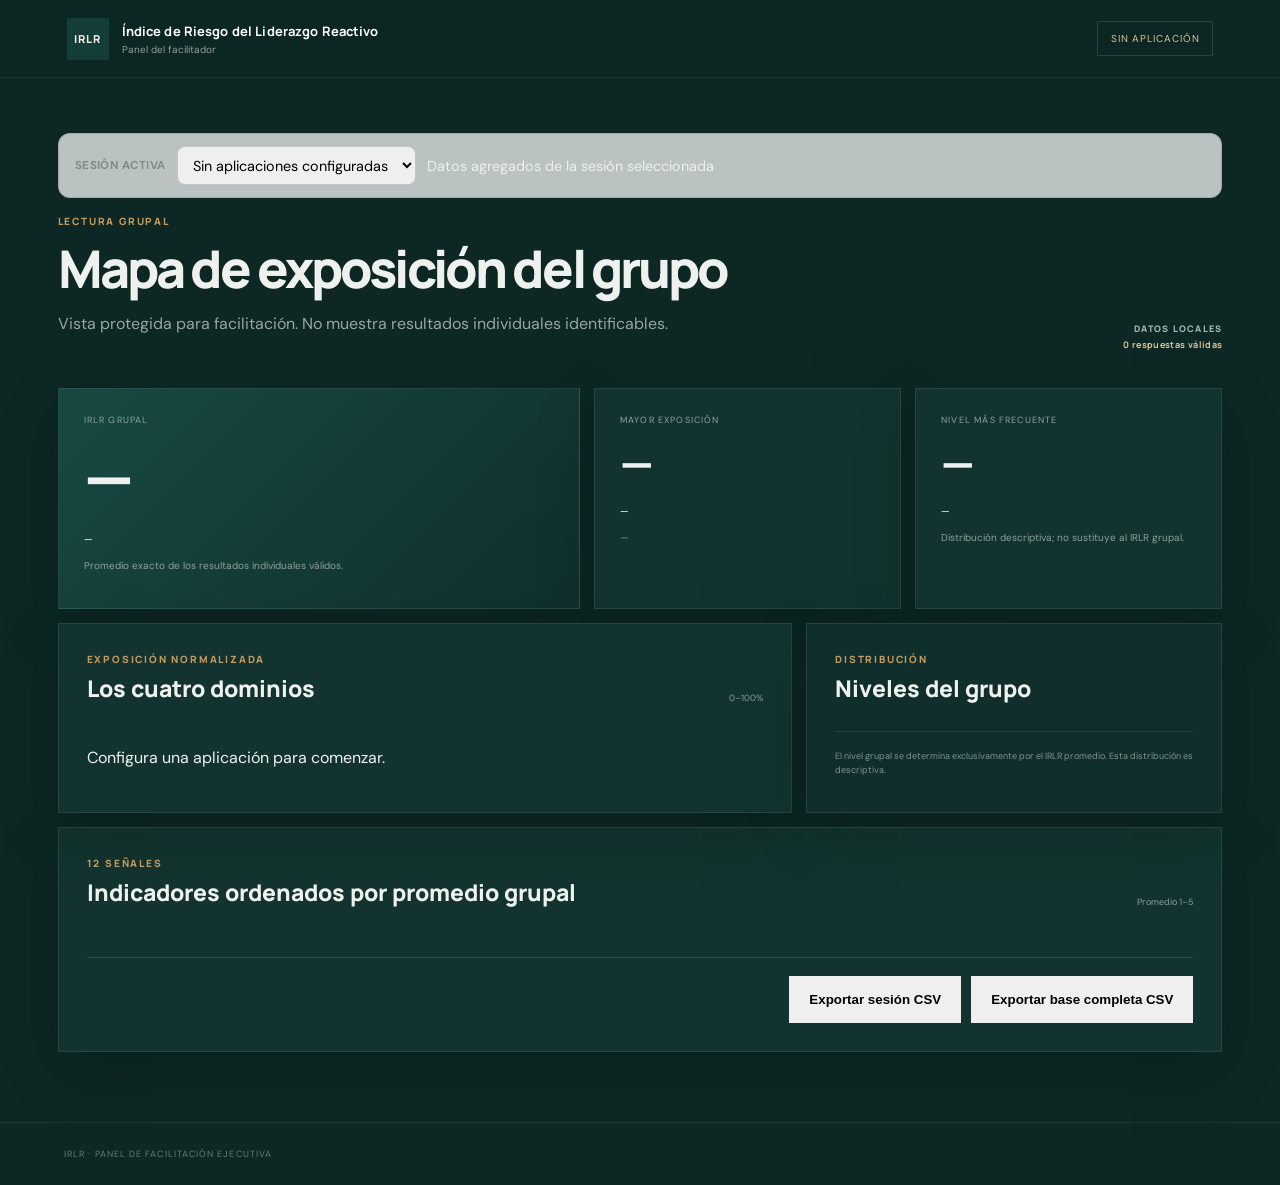
==== facilitador.html @ 947bc3fc "Add files via upload" ====
<!doctype html><html lang="es"><head><meta charset="utf-8"><meta name="viewport" content="width=device-width,initial-scale=1"><title>IRLR · Facilitador</title><link rel="stylesheet" href="styles.css"></head><body class="facilitator-body"><div class="fac-app"><header class="topbar darkbar"><div class="brand"><span class="brand-mark">IRLR</span><div><strong>Índice de Riesgo del Liderazgo Reactivo</strong><small>Panel del facilitador</small></div></div><div class="session-chip dark" id="sessionChip"></div></header><main class="fac-main"><div class="group-selector-v12"><label for="sessionSelector">Sesión activa</label><select id="sessionSelector"><option value="RA-2609-01|SES-2609-01">RA-2609-01 · Sesión 01</option><option value="RA-2609-02|SES-2609-02">RA-2609-02 · Sesión 02</option></select><span id="group-status-v12">Datos agregados de la sesión seleccionada</span></div><div class="fac-title"><div><div class="eyebrow">Lectura grupal</div><h1>Mapa de exposición del grupo</h1><p>Vista protegida para facilitación. No muestra resultados individuales identificables.</p></div><div class="fac-time">DATOS LOCALES<br><b id="validCount">0 respuestas válidas</b></div></div><section class="metric-grid"><div class="metric hero-metric"><small>IRLR grupal</small><strong id="groupScore">—</strong><span id="groupLevel">—</span><p>Promedio exacto de los resultados individuales válidos.</p></div><div class="metric"><small>Mayor exposición</small><strong id="predCount">—</strong><span id="predLabel">—</span><p id="predNames">Frecuencia del dominio de mayor exposición individual.</p></div><div class="metric"><small>Nivel más frecuente</small><strong id="modeCount">—</strong><span id="modeLevel">—</span><p>Distribución descriptiva; no sustituye al IRLR grupal.</p></div></section><section class="fac-grid"><div class="panel dark-panel"><div class="panel-head"><div><div class="eyebrow">Exposición normalizada</div><h2>Los cuatro dominios</h2></div><span>0–100%</span></div><div class="domain-visual" id="domainVisual"></div></div><div class="panel distribution-panel"><div class="panel-head"><div><div class="eyebrow">Distribución</div><h2>Niveles del grupo</h2></div></div><div id="distribution"></div><div class="method-note">El nivel grupal se determina exclusivamente por el IRLR promedio. Esta distribución es descriptiva.</div></div></section><section class="panel indicator-panel"><div class="panel-head"><div><div class="eyebrow">12 señales</div><h2>Indicadores ordenados por promedio grupal</h2></div><span>Promedio 1–5</span></div><div class="indicator-grid one-column-ranked" id="indicators"></div><div class="export-actions"><button class="btn" id="exportCsv" type="button">Exportar sesión CSV</button><button class="btn" id="exportAllCsv" type="button">Exportar base completa CSV</button></div></section></main><footer>IRLR · Panel de facilitación ejecutiva</footer></div><script src="engine.js"></script><script>(function(){const E=window.IRLREngine,$=id=>document.getElementById(id),p=new URLSearchParams(location.search);const org=p.get('org')||'DEMO-ORG';const requestedApp=p.get('app'),apps=JSON.parse(localStorage.getItem('IRLR_APPLICATIONS_V12')||'[]').filter(a=>a.organizationId===org);const selector=$('sessionSelector');const requestedGroup=p.get('group'),requestedSession=p.get('session'),requestedVersion=p.get('version');const options=[...apps.map(a=>({value:a.applicationId,label:a.groupId+' · '+a.sessionId+' · '+a.instrumentVersion,app:a})),...(requestedApp?[{value:requestedApp,label:(requestedGroup||'Grupo')+' · '+(requestedSession||'Sesión')+' · '+(requestedVersion||'IRLR-STD-01')}]:[])];const seen=new Set();selector.innerHTML=options.filter(o=>o.value&&!seen.has(o.value)&&seen.add(o.value)).map(o=>`<option value="${o.value}">${o.label}</option>`).join('');if(requestedApp&&[...selector.options].some(o=>o.value===requestedApp))selector.value=requestedApp;else if(!selector.options.length)selector.innerHTML='<option value="">Sin aplicaciones configuradas</option>';
function getApp(){const id=selector.value;return apps.find(a=>a.applicationId===id)||(id===requestedApp?{applicationId:id,organizationId:org,groupId:requestedGroup||'DEMO-ORG',sessionId:requestedSession||'SES-01',instrumentVersion:requestedVersion||'IRLR-STD-01'}:null)}
function load(){const app=getApp();if(!app){$('sessionChip').textContent='Sin aplicación';$('validCount').textContent='0 respuestas válidas';$('groupScore').textContent='—';$('groupLevel').textContent='—';$('predCount').textContent='—';$('predLabel').textContent='—';$('predNames').textContent='—';$('modeCount').textContent='—';$('modeLevel').textContent='—';$('domainVisual').innerHTML='<p>Configura una aplicación para comenzar.</p>';$('distribution').innerHTML='';$('indicators').innerHTML='';return}$('sessionChip').textContent='Grupo · '+app.groupId+' · '+app.sessionId;const rows=window.IRLRData.get({applicationId:app.applicationId,organizationId:app.organizationId,groupId:app.groupId,sessionId:app.sessionId,instrumentVersion:app.instrumentVersion});const r=E.calculateGroup(rows);if(!r){$('validCount').textContent='0 respuestas válidas';$('groupScore').textContent='—';$('groupLevel').textContent='—';$('predCount').textContent='—';$('predLabel').textContent='—';$('predNames').textContent='—';$('modeCount').textContent='—';$('modeLevel').textContent='—';$('domainVisual').innerHTML='<p>Sin respuestas válidas en esta sesión.</p>';$('distribution').innerHTML='';$('indicators').innerHTML='';$('group-status-v12').textContent=app.groupId+' · '+app.sessionId+' · '+app.instrumentVersion+' · Sin respuestas válidas todavía';return}$('validCount').textContent=r.validCount+' respuestas válidas';$('groupScore').textContent=r.groupScore.toFixed(2);$('groupLevel').textContent=r.groupLevel;$('predCount').textContent=r.predominantDomains.length;$('predLabel').textContent=r.predominantDomains.length===1?'dominio predominante':'dominios empatados';$('predNames').textContent='Dominio(s): '+r.predominantDomains.map(k=>r.domains[k].name).join(' · ');$('modeCount').textContent=Math.max(...Object.values(r.distribution));$('modeLevel').textContent=r.mostFrequentLevels.join(' · ');$('group-status-v12').textContent=app.groupId+' · '+app.sessionId+' · '+app.instrumentVersion+' · '+r.validCount+' participantes válidos';$('domainVisual').innerHTML=Object.values(r.domains).map((d,i)=>'<div class="fac-domain"><div><span>'+d.name+'</span><b>'+d.exposure.toFixed(0)+'%</b></div><div class="fac-meter"><i style="width:'+d.exposure+'%"></i></div><small>'+d.level+'</small></div>').join('');const max=Math.max(...Object.values(r.distribution));$('distribution').innerHTML=Object.entries(r.distribution).map(([k,v])=>'<div class="dist-row"><b>'+v+'</b><span>'+k+'</span><i style="width:'+(max?Math.round(v/max*100):0)+'%"></i></div>').join('');$('indicators').innerHTML=r.indicators.map((d,i)=>'<div class="fac-ind"><span>'+String(i+1).padStart(2,'0')+'</span><div><b>'+d.name+'</b><small>Promedio grupal</small></div><strong>'+d.average.toFixed(2)+'</strong><div class="mini-meter"><i style="width:'+(d.average/5*100)+'%"></i></div></div>').join('')}
function exportRows(rows,filename){const valid=rows.filter(r=>r.valid!==false);if(!valid.length){alert('No hay respuestas válidas para exportar.');return}const cols=['assessmentId','applicationId','participantId','email','organizationId','groupId','sessionId','instrumentVersion','timestamp','IRLR_total','nivel_global','domain_D1_score','domain_D1_level','domain_D1_exposure','domain_D2_score','domain_D2_level','domain_D2_exposure','domain_D3_score','domain_D3_level','domain_D3_exposure','domain_D4_score','domain_D4_level','domain_D4_exposure','highest_exposure_domains','co_predominance','top_3_indicators','valid','I01','I02','I03','I04','I05','I06','I07','I08','I09','I10','I11','I12'];const csv=[cols.join(',')].concat(valid.map(r=>[r.assessmentId,r.applicationId,r.participantId,r.email,r.organizationId,r.groupId,r.sessionId,r.instrumentVersion,r.timestamp,r.IRLR_total,r.nivel_global,r.domain_D1_score,r.domain_D1_level,r.domain_D1_exposure,r.domain_D2_score,r.domain_D2_level,r.domain_D2_exposure,r.domain_D3_score,r.domain_D3_level,r.domain_D3_exposure,r.domain_D4_score,r.domain_D4_level,r.domain_D4_exposure,(r.highest_exposure_domains||[]).join(' | '),r.co_predominance,(r.top_3_indicators||[]).join(' | '),r.valid,...(r.responses||[])].map(v=>'"'+String(v??'').replace(/"/g,'""')+'"').join(','))).join('\n');const a=document.createElement('a');a.href=URL.createObjectURL(new Blob(['\ufeff'+csv],{type:'text/csv;charset=utf-8'}));a.download=filename;a.click();setTimeout(()=>URL.revokeObjectURL(a.href),1000)}
selector.addEventListener('change',load);$('exportCsv').onclick=()=>{const app=getApp();if(app)exportRows(window.IRLRData.get({applicationId:app.applicationId,organizationId:app.organizationId,groupId:app.groupId,sessionId:app.sessionId,instrumentVersion:app.instrumentVersion}),'IRLR_'+app.groupId+'_'+app.sessionId+'.csv')};$('exportAllCsv').onclick=()=>exportRows(window.IRLRData.all().filter(r=>r.valid!==false&&r.organizationId===org),'IRLR_'+org+'_base_completa.csv');load()})();</script></body></html>
---- styles.css ----
@import url('https://fonts.googleapis.com/css2?family=DM+Sans:wght@400;500;600;700&family=Manrope:wght@500;600;700;800&display=swap');
:root{--ink:#142624;--deep:#123d38;--deep2:#0b2b28;--cream:#f4f0e7;--paper:#f8f7f3;--white:#fffdf9;--gold:#c29a5d;--gold2:#e1c58f;--sage:#8ca69d;--muted:#687572;--line:#d9dfdb;--shadow:0 24px 80px rgba(16,45,41,.10)}
*{box-sizing:border-box}html{scroll-behavior:smooth}body{margin:0;background:var(--paper);color:var(--ink);font-family:'DM Sans',sans-serif}.app,.fac-app{min-height:100vh}.topbar{height:78px;padding:0 5.2vw;display:flex;align-items:center;justify-content:space-between;border-bottom:1px solid rgba(18,61,56,.12);background:rgba(248,247,243,.88);backdrop-filter:blur(18px);position:sticky;top:0;z-index:10}.brand{display:flex;gap:13px;align-items:center}.brand-mark{display:grid;place-items:center;width:42px;height:42px;background:var(--deep);color:#f7ecd7;font:800 11px Manrope;letter-spacing:.08em}.brand strong{display:block;font:700 13px Manrope;letter-spacing:.01em}.brand small{display:block;color:var(--muted);font-size:10px;margin-top:3px}.session-chip{font-size:10px;letter-spacing:.09em;text-transform:uppercase;color:var(--deep);border:1px solid var(--line);padding:10px 13px}.session-chip span{display:inline-block;width:6px;height:6px;border-radius:50%;background:#6d927d;margin-right:7px}.stage{max-width:1380px;margin:auto;padding:0 5.2vw 80px}.screen{display:none}.screen.active{display:block;animation:enter .5s ease}.hero{min-height:calc(100vh - 78px);display:grid;grid-template-columns:48% 52%;align-items:center;gap:5vw}.hero-visual{position:relative;min-height:720px;overflow:hidden;background:linear-gradient(145deg,#0c302c,#173f3a 48%,#284f49);box-shadow:var(--shadow)}.hero-visual svg{position:absolute;width:78%;height:92%;right:2%;top:5%}.visual-glow{position:absolute;width:380px;height:380px;border-radius:50%;background:radial-gradient(circle,rgba(226,199,145,.22),transparent 68%);right:8%;top:9%}.visual-label{position:absolute;left:32px;top:30px;color:rgba(255,255,255,.52);font-size:10px;letter-spacing:.2em}.visual-caption{position:absolute;left:32px;bottom:32px;color:#fff;font:500 16px/1.5 Manrope;letter-spacing:-.02em}.visual-caption b{color:#e5ca98}.hero-copy{padding:30px 3vw 30px 1vw}.eyebrow{color:var(--gold);font:800 10px Manrope;text-transform:uppercase;letter-spacing:.18em}.hero-copy h1{font:800 clamp(48px,5.2vw,76px)/.99 Manrope;letter-spacing:-.065em;margin:18px 0 25px;max-width:760px}.hero-copy>p,.sublead{color:#5f6c68;font-size:17px;line-height:1.7;max-width:650px}.hero-stats{display:flex;gap:34px;margin:35px 0 28px}.hero-stats div{border-left:1px solid var(--gold);padding-left:14px}.hero-stats b{display:block;font:800 23px Manrope}.hero-stats span{display:block;color:var(--muted);font-size:10px;text-transform:uppercase;letter-spacing:.08em;margin-top:4px}.start-panel{background:rgba(255,253,249,.9);border:1px solid var(--line);padding:25px;box-shadow:0 15px 45px rgba(20,45,41,.07);max-width:480px}.panel-title{font:800 16px Manrope;margin-bottom:19px}label{display:block;color:var(--muted);font-size:11px;margin:13px 0}input{display:block;width:100%;border:0;border-bottom:1px solid #bcc8c3;background:transparent;padding:10px 0;outline:none;color:var(--ink)}input:focus{border-color:var(--deep)}.btn{border:0;padding:16px 20px;cursor:pointer;font-weight:700;display:inline-flex;align-items:center;justify-content:center;gap:20px;transition:.2s}.btn:hover{transform:translateY(-2px)}.primary{background:var(--deep);color:#fff}.start-panel .btn{width:100%;margin-top:9px}.start-panel>small{display:block;color:#87918e;font-size:9px;line-height:1.5;margin-top:13px}.narrow{max-width:1060px;margin:0 auto;padding-top:90px}.narrow h2,.question-shell h2,.result-wrap h2{font:800 51px/1.03 Manrope;letter-spacing:-.055em;margin:17px 0}.instruction-grid{display:grid;grid-template-columns:1fr 1fr;gap:20px;margin:45px 0}.glass-panel{background:rgba(255,253,249,.88);border:1px solid var(--line);box-shadow:var(--shadow);padding:30px}.rule{display:grid;grid-template-columns:42px 1fr;gap:16px;padding:18px 0;border-top:1px solid var(--line);font-size:13px;line-height:1.5}.rule b{color:var(--gold);font:800 12px Manrope}.scale-item{display:flex;gap:14px;align-items:center;padding:15px 0;border-top:1px solid var(--line);font-size:12px}.scale-item b{width:30px;height:30px;border:1px solid var(--deep);display:grid;place-items:center;color:var(--deep);font:800 12px Manrope}.question-shell{max-width:1050px;margin:auto;padding-top:80px}.question-top{display:flex;justify-content:space-between;align-items:end;margin-bottom:28px}.progress-wrap{width:230px;color:var(--muted);font-size:10px;text-align:right}.progress{height:4px;background:#dde4e0;margin-top:9px}.progress i{display:block;height:100%;width:0;background:var(--gold);transition:.3s}.qcard{display:grid;grid-template-columns:65px 1fr;gap:10px;background:var(--white);border:1px solid var(--line);padding:25px 28px;margin-bottom:13px;box-shadow:0 10px 35px rgba(20,45,41,.045)}.qindex{font:800 12px Manrope;color:var(--gold)}.qcard h3{font:800 16px Manrope;margin:0}.qcard p{color:var(--muted);font-size:13px;line-height:1.55;margin:8px 0 20px}.answers{display:grid;grid-template-columns:repeat(5,1fr);gap:7px}.answer{margin:0;cursor:pointer}.answer input{position:absolute;opacity:0}.anum{display:block;text-align:center;border:1px solid var(--line);padding:11px;color:var(--deep);font:800 13px Manrope;transition:.15s}.answer small{display:block;text-align:center;color:#7b8582;font-size:8px;line-height:1.2;margin-top:6px}.answer input:checked~.anum{background:var(--deep);border-color:var(--deep);color:white}.full{width:100%;margin-top:12px}.error{color:#9a4f43;font-size:12px;padding:10px 0}.confirm-card{max-width:780px;margin:14vh auto;padding:75px 60px;text-align:center;background:var(--deep);color:#fff;box-shadow:var(--shadow);position:relative;overflow:hidden}.confirm-card:before{content:'';position:absolute;width:500px;height:500px;border:1px solid rgba(225,197,143,.25);border-radius:50%;left:-210px;top:-220px}.confirm-orbit{width:78px;height:78px;border:1px solid rgba(225,197,143,.55);border-radius:50%;display:grid;place-items:center;margin:0 auto 28px;position:relative}.confirm-orbit span{width:48px;height:48px;background:#e3c58e;color:var(--deep);border-radius:50%;display:grid;place-items:center;font-weight:800}.confirm-card h2{font:800 48px/1.05 Manrope;letter-spacing:-.055em;margin:18px 0}.confirm-card p{max-width:570px;margin:0 auto 30px;color:rgba(255,255,255,.68);line-height:1.7;font-size:14px}.confirm-card .primary{background:#f2e6d0;color:var(--deep)}.result-wrap{padding-top:75px}.result-header{display:grid;grid-template-columns:1fr 300px;gap:35px;align-items:stretch}.participant-result-name{font:800 24px/1.15 Manrope;color:var(--deep);letter-spacing:-.025em;margin-top:15px}.result-header p{max-width:650px;color:var(--muted);line-height:1.7}.score-card{background:var(--deep);color:white;padding:30px;display:flex;flex-direction:column;justify-content:center;position:relative;overflow:hidden}.score-card:after{content:'';position:absolute;width:180px;height:180px;border:1px solid rgba(225,197,143,.25);border-radius:50%;right:-75px;top:-75px}.score-card small{font-size:9px;letter-spacing:.18em;color:rgba(255,255,255,.55)}.score-card strong{font:800 70px/1 Manrope;letter-spacing:-.07em;margin:8px 0 13px}.risk-pill{font-size:10px;padding:8px 10px;background:rgba(225,197,143,.16);width:max-content;color:#ead7b5}.focus-card{margin:20px 0 35px;border:1px solid var(--line);border-left:4px solid var(--gold);padding:23px 27px;background:var(--white)}.focus-card>span{font:800 9px Manrope;text-transform:uppercase;letter-spacing:.15em;color:var(--gold)}.focus-card h3{font:800 22px Manrope;margin:7px 0}.focus-card p{margin:0;color:var(--muted);font-size:11px}.result-columns{display:grid;grid-template-columns:1.15fr .85fr;gap:28px}.section-head h3{font:800 25px Manrope;letter-spacing:-.035em;margin:6px 0 15px}.domains{display:grid;gap:12px}.domain-card{padding:20px;background:var(--white);border:1px solid var(--line)}.domain-top{display:flex;justify-content:space-between;align-items:center;color:var(--gold);font:800 10px Manrope}.domain-top b{font-size:22px;color:var(--deep)}.domain-card h4{font:800 15px Manrope;margin:5px 0}.meter,.fac-meter{height:7px;background:#e3e9e5;margin:14px 0 9px}.meter i,.fac-meter i{display:block;height:100%;background:linear-gradient(90deg,var(--deep),#63867e)}.domain-card small{color:var(--muted);font-size:10px}.indicator-list{background:var(--white);border:1px solid var(--line)}.indicator{display:grid;grid-template-columns:34px 1fr;padding:17px;border-bottom:1px solid var(--line);gap:10px}.indicator:last-child{border:0}.indicator>span{color:var(--gold);font:800 10px Manrope}.indicator b{font:700 11px Manrope}.indicator small{display:block;color:var(--muted);font-size:9px;margin-top:3px}.strategy-card{margin-top:28px;padding:28px;background:#ebe9df;border:1px solid #ddd9cb}.strategy-card h3{font:800 22px Manrope;margin:7px 0}.strategy-card p{color:#64706c;font-size:13px;line-height:1.6}footer{padding:25px 5vw;color:#89928f;font-size:9px;text-transform:uppercase;letter-spacing:.12em;border-top:1px solid var(--line)}

.facilitator-body{background:#0c2724;color:#eef1ed}.darkbar{background:rgba(12,39,36,.96);border-color:rgba(255,255,255,.08)}.darkbar .brand strong{color:#fff}.darkbar .brand small{color:rgba(255,255,255,.55)}.session-chip.dark{color:#dfc48f;border-color:rgba(255,255,255,.12)}.fac-main{max-width:1500px;margin:auto;padding:55px 4.5vw 70px}.fac-title{display:flex;justify-content:space-between;align-items:end;gap:30px}.fac-title h1{font:800 52px/1.02 Manrope;letter-spacing:-.055em;margin:14px 0}.fac-title p{color:rgba(255,255,255,.58);max-width:760px;line-height:1.6}.fac-time{text-align:right;color:#aab7b3;font:800 9px/1.8 Manrope;letter-spacing:.14em}.fac-time b{color:#e2c993;letter-spacing:.04em}.metric-grid{display:grid;grid-template-columns:1.7fr 1fr 1fr;gap:14px;margin:35px 0 14px}.metric,.panel{border:1px solid rgba(255,255,255,.09);background:#12332f;box-shadow:0 20px 60px rgba(0,0,0,.15)}.metric{padding:25px}.metric small{display:block;color:#91a39e;font-size:9px;text-transform:uppercase;letter-spacing:.13em}.metric strong{display:block;font:800 43px Manrope;letter-spacing:-.06em;margin:7px 0}.metric span{font:700 11px Manrope;color:#e3ca97}.metric p{font-size:10px;color:#8fa09b;line-height:1.5}.hero-metric{background:linear-gradient(135deg,#174943,#102f2c)}.hero-metric strong{font-size:64px}.fac-grid{display:grid;grid-template-columns:1.5fr .85fr;gap:14px}.panel{padding:28px}.panel-head{display:flex;justify-content:space-between;align-items:end;margin-bottom:27px}.panel-head h2{font:800 23px Manrope;margin:6px 0 0}.panel-head>span{font-size:9px;color:#8ea09b}.domain-visual{display:grid;grid-template-columns:1fr 1fr;gap:26px 35px}.fac-domain>div{display:flex;justify-content:space-between;font-size:11px}.fac-domain b{font:800 17px Manrope;color:#e1c28a}.fac-meter{background:#294a46;margin:10px 0 7px}.fac-meter i{background:linear-gradient(90deg,#d5b47a,#7d9b92)}.fac-domain small{font-size:9px;color:#839690}.distribution-panel{background:#102f2c}.dist-row{display:grid;grid-template-columns:28px 1fr;gap:4px;margin:0 0 20px}.dist-row b{font:800 20px Manrope;color:#e2c993}.dist-row span{font-size:10px;color:#d7dfdc}.dist-row i{grid-column:2;height:5px;background:#294a46;position:relative}.dist-row i:after{content:'';position:absolute;inset:0;background:#c8a56c}.method-note{border-top:1px solid rgba(255,255,255,.09);padding-top:18px;color:#81918d;font-size:9px;line-height:1.5}.indicator-panel{margin-top:14px}.indicator-grid{display:grid;grid-template-columns:1fr;column-gap:0;align-items:start}.one-column-ranked{grid-auto-flow:row;grid-template-rows:none}.fac-ind{display:grid;grid-template-columns:46px 1fr 70px;gap:10px;align-items:center;padding:12px 0;border-top:1px solid rgba(255,255,255,.08)}.fac-ind>span{color:#c6a66f;font:800 9px Manrope}.fac-ind b{font:600 13px Manrope}.fac-ind small{display:block;color:#738783;font-size:9px;margin-top:2px}.fac-ind>strong{text-align:right;color:#dfc28d;font:800 17px Manrope}.mini-meter{grid-column:2/4;height:3px;background:#294a46}.mini-meter i{display:block;height:100%;background:#718f88} .fac-app footer{color:#667d77;border-color:rgba(255,255,255,.07)}

@keyframes enter{from{opacity:0;transform:translateY(12px)}to{opacity:1;transform:none}}
@media(max-width:1000px){.hero{grid-template-columns:1fr;gap:30px}.hero-visual{min-height:560px}.hero-copy{padding:0 0 50px}.result-header,.result-columns,.fac-grid,.metric-grid{grid-template-columns:1fr}.fac-title{align-items:start;flex-direction:column}.fac-time{text-align:left}.domain-visual,.indicator-grid{grid-template-columns:1fr}.two-columns-ranked{grid-auto-flow:row;grid-template-rows:none}}
@media(max-width:620px){.topbar{padding:0 20px}.brand strong{font-size:11px}.session-chip{display:none}.stage{padding:0 20px 50px}.hero-visual{min-height:480px}.hero-copy h1{font-size:43px}.hero-stats{gap:20px}.instruction-grid{grid-template-columns:1fr}.answers{grid-template-columns:repeat(5,1fr)}.answer small{font-size:7px}.qcard{grid-template-columns:34px 1fr;padding:19px}.question-top{align-items:start;flex-direction:column}.progress-wrap{width:100%;text-align:left}.result-header{gap:15px}.score-card strong{font-size:60px}.fac-main{padding:35px 20px}.fac-title h1{font-size:39px}.metric-grid{gap:10px}.panel{padding:20px}}

/* v1.2 multigrupo/versiones */
.session-context,.group-selector-v12{
  display:flex;align-items:center;gap:.7rem;flex-wrap:wrap;
  margin:0 0 1rem;padding:.7rem 1rem;border:1px solid rgba(0,0,0,.12);
  border-radius:12px;background:rgba(255,255,255,.72);font-size:.9rem;
}
.session-context .context-label,.group-selector-v12 label{font-weight:700;letter-spacing:.04em;text-transform:uppercase;font-size:.72rem;opacity:.7}
.group-selector-v12 select{padding:.55rem .7rem;border-radius:8px;border:1px solid rgba(0,0,0,.18);font:inherit}
.config-grid{display:grid;grid-template-columns:repeat(2,minmax(0,1fr));gap:20px;margin-bottom:24px}.config-grid label,.generated-url label{display:flex;flex-direction:column;gap:8px;font-weight:700}.config-grid input,.config-grid select,.generated-url input{padding:12px;border:1px solid rgba(255,255,255,.18);border-radius:8px;background:rgba(255,255,255,.04);color:inherit}.generated-url{display:flex;gap:12px;align-items:end;flex-wrap:wrap;margin-top:18px}.generated-url input{flex:1;min-width:300px}.error{color:#b33;margin-top:12px}.form-panel{max-width:900px}@media(max-width:700px){.config-grid{grid-template-columns:1fr}}

.export-actions{display:flex;justify-content:flex-end;gap:10px;margin-top:22px;padding-top:18px;border-top:1px solid rgba(255,255,255,.12)}
@media(max-width:700px){.export-actions{justify-content:stretch;flex-direction:column}.export-actions .btn{width:100%}}
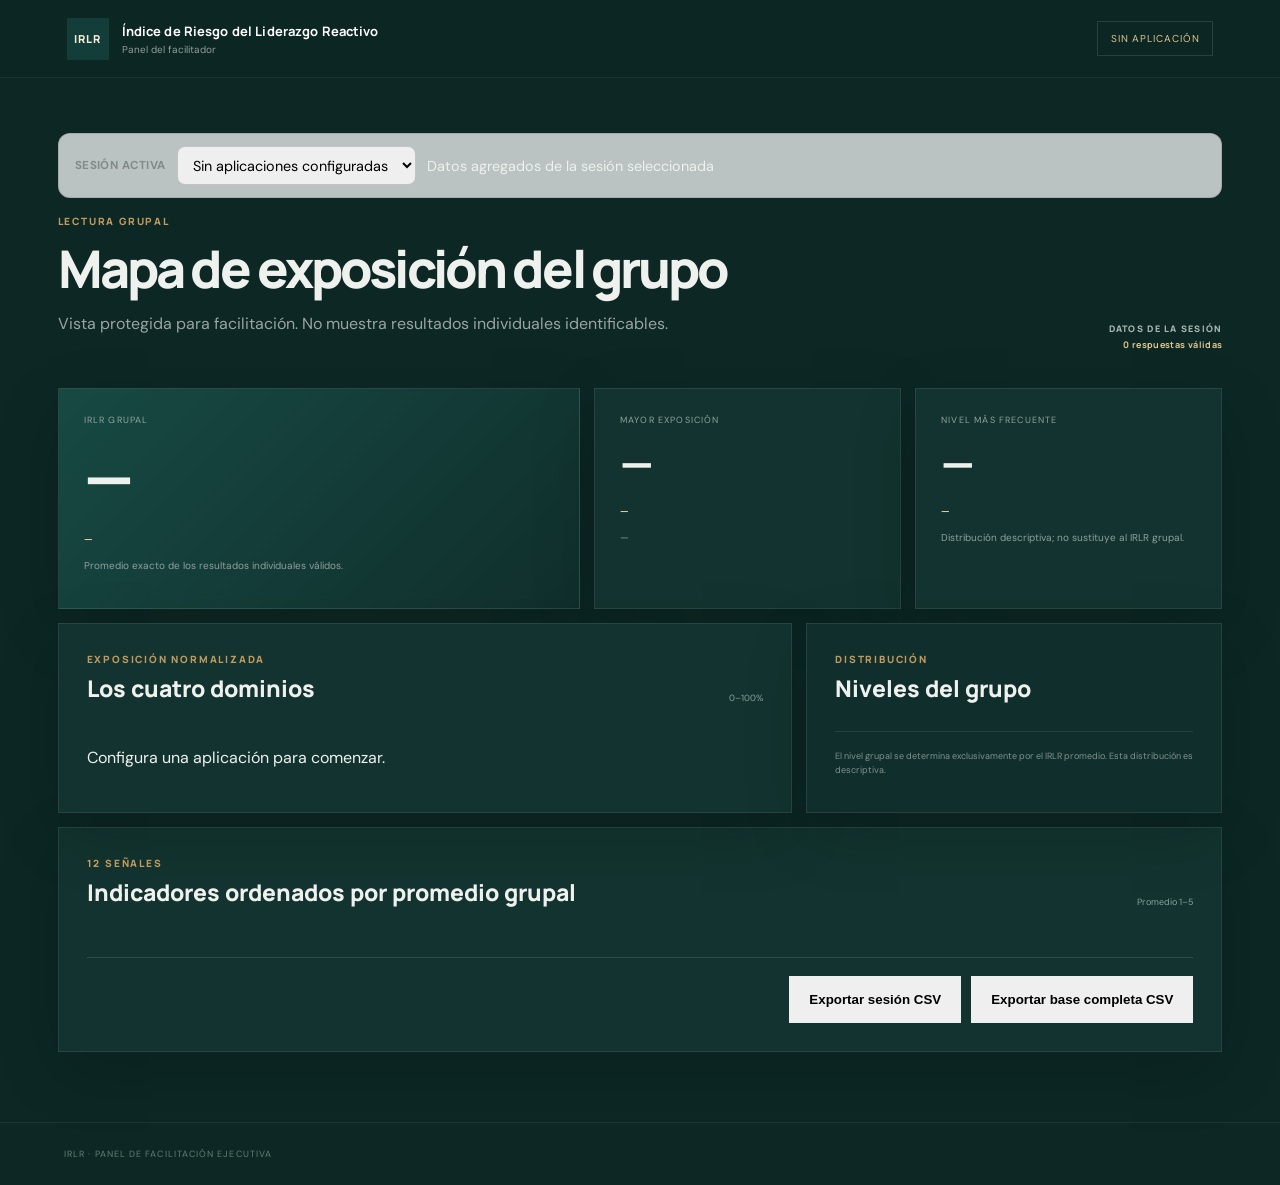
==== commit 7cc08229: "Update facilitador.html IRLR - Cambiar etiqueta de datos de sesión" ====
--- a/facilitador.html
+++ b/facilitador.html
@@ -1,5 +1,5 @@
-<!doctype html><html lang="es"><head><meta charset="utf-8"><meta name="viewport" content="width=device-width,initial-scale=1"><title>IRLR · Facilitador</title><link rel="stylesheet" href="styles.css"></head><body class="facilitator-body"><div class="fac-app"><header class="topbar darkbar"><div class="brand"><span class="brand-mark">IRLR</span><div><strong>Índice de Riesgo del Liderazgo Reactivo</strong><small>Panel del facilitador</small></div></div><div class="session-chip dark" id="sessionChip"></div></header><main class="fac-main"><div class="group-selector-v12"><label for="sessionSelector">Sesión activa</label><select id="sessionSelector"><option value="RA-2609-01|SES-2609-01">RA-2609-01 · Sesión 01</option><option value="RA-2609-02|SES-2609-02">RA-2609-02 · Sesión 02</option></select><span id="group-status-v12">Datos agregados de la sesión seleccionada</span></div><div class="fac-title"><div><div class="eyebrow">Lectura grupal</div><h1>Mapa de exposición del grupo</h1><p>Vista protegida para facilitación. No muestra resultados individuales identificables.</p></div><div class="fac-time">DATOS LOCALES<br><b id="validCount">0 respuestas válidas</b></div></div><section class="metric-grid"><div class="metric hero-metric"><small>IRLR grupal</small><strong id="groupScore">—</strong><span id="groupLevel">—</span><p>Promedio exacto de los resultados individuales válidos.</p></div><div class="metric"><small>Mayor exposición</small><strong id="predCount">—</strong><span id="predLabel">—</span><p id="predNames">Frecuencia del dominio de mayor exposición individual.</p></div><div class="metric"><small>Nivel más frecuente</small><strong id="modeCount">—</strong><span id="modeLevel">—</span><p>Distribución descriptiva; no sustituye al IRLR grupal.</p></div></section><section class="fac-grid"><div class="panel dark-panel"><div class="panel-head"><div><div class="eyebrow">Exposición normalizada</div><h2>Los cuatro dominios</h2></div><span>0–100%</span></div><div class="domain-visual" id="domainVisual"></div></div><div class="panel distribution-panel"><div class="panel-head"><div><div class="eyebrow">Distribución</div><h2>Niveles del grupo</h2></div></div><div id="distribution"></div><div class="method-note">El nivel grupal se determina exclusivamente por el IRLR promedio. Esta distribución es descriptiva.</div></div></section><section class="panel indicator-panel"><div class="panel-head"><div><div class="eyebrow">12 señales</div><h2>Indicadores ordenados por promedio grupal</h2></div><span>Promedio 1–5</span></div><div class="indicator-grid one-column-ranked" id="indicators"></div><div class="export-actions"><button class="btn" id="exportCsv" type="button">Exportar sesión CSV</button><button class="btn" id="exportAllCsv" type="button">Exportar base completa CSV</button></div></section></main><footer>IRLR · Panel de facilitación ejecutiva</footer></div><script src="engine.js"></script><script>(function(){const E=window.IRLREngine,$=id=>document.getElementById(id),p=new URLSearchParams(location.search);const org=p.get('org')||'DEMO-ORG';const requestedApp=p.get('app'),apps=JSON.parse(localStorage.getItem('IRLR_APPLICATIONS_V12')||'[]').filter(a=>a.organizationId===org);const selector=$('sessionSelector');const requestedGroup=p.get('group'),requestedSession=p.get('session'),requestedVersion=p.get('version');const options=[...apps.map(a=>({value:a.applicationId,label:a.groupId+' · '+a.sessionId+' · '+a.instrumentVersion,app:a})),...(requestedApp?[{value:requestedApp,label:(requestedGroup||'Grupo')+' · '+(requestedSession||'Sesión')+' · '+(requestedVersion||'IRLR-STD-01')}]:[])];const seen=new Set();selector.innerHTML=options.filter(o=>o.value&&!seen.has(o.value)&&seen.add(o.value)).map(o=>`<option value="${o.value}">${o.label}</option>`).join('');if(requestedApp&&[...selector.options].some(o=>o.value===requestedApp))selector.value=requestedApp;else if(!selector.options.length)selector.innerHTML='<option value="">Sin aplicaciones configuradas</option>';
+<!doctype html><html lang="es"><head><meta charset="utf-8"><meta name="viewport" content="width=device-width,initial-scale=1"><title>IRLR · Facilitador</title><link rel="stylesheet" href="styles.css"></head><body class="facilitator-body"><div class="fac-app"><header class="topbar darkbar"><div class="brand"><span class="brand-mark">IRLR</span><div><strong>Índice de Riesgo del Liderazgo Reactivo</strong><small>Panel del facilitador</small></div></div><div class="session-chip dark" id="sessionChip"></div></header><main class="fac-main"><div class="group-selector-v12"><label for="sessionSelector">Sesión activa</label><select id="sessionSelector"><option value="RA-2609-01|SES-2609-01">RA-2609-01 · Sesión 01</option><option value="RA-2609-02|SES-2609-02">RA-2609-02 · Sesión 02</option></select><span id="group-status-v12">Datos agregados de la sesión seleccionada</span></div><div class="fac-title"><div><div class="eyebrow">Lectura grupal</div><h1>Mapa de exposición del grupo</h1><p>Vista protegida para facilitación. No muestra resultados individuales identificables.</p></div><div class="fac-time">DATOS DE LA SESIÓN<br><b id="validCount">0 respuestas válidas</b></div></div><section class="metric-grid"><div class="metric hero-metric"><small>IRLR grupal</small><strong id="groupScore">—</strong><span id="groupLevel">—</span><p>Promedio exacto de los resultados individuales válidos.</p></div><div class="metric"><small>Mayor exposición</small><strong id="predCount">—</strong><span id="predLabel">—</span><p id="predNames">Frecuencia del dominio de mayor exposición individual.</p></div><div class="metric"><small>Nivel más frecuente</small><strong id="modeCount">—</strong><span id="modeLevel">—</span><p>Distribución descriptiva; no sustituye al IRLR grupal.</p></div></section><section class="fac-grid"><div class="panel dark-panel"><div class="panel-head"><div><div class="eyebrow">Exposición normalizada</div><h2>Los cuatro dominios</h2></div><span>0–100%</span></div><div class="domain-visual" id="domainVisual"></div></div><div class="panel distribution-panel"><div class="panel-head"><div><div class="eyebrow">Distribución</div><h2>Niveles del grupo</h2></div></div><div id="distribution"></div><div class="method-note">El nivel grupal se determina exclusivamente por el IRLR promedio. Esta distribución es descriptiva.</div></div></section><section class="panel indicator-panel"><div class="panel-head"><div><div class="eyebrow">12 señales</div><h2>Indicadores ordenados por promedio grupal</h2></div><span>Promedio 1–5</span></div><div class="indicator-grid one-column-ranked" id="indicators"></div><div class="export-actions"><button class="btn" id="exportCsv" type="button">Exportar sesión CSV</button><button class="btn" id="exportAllCsv" type="button">Exportar base completa CSV</button></div></section></main><footer>IRLR · Panel de facilitación ejecutiva</footer></div><script src="engine.js"></script><script>(function(){const E=window.IRLREngine,$=id=>document.getElementById(id),p=new URLSearchParams(location.search);const org=p.get('org')||'DEMO-ORG';const requestedApp=p.get('app'),apps=JSON.parse(localStorage.getItem('IRLR_APPLICATIONS_V12')||'[]').filter(a=>a.organizationId===org);const selector=$('sessionSelector');const requestedGroup=p.get('group'),requestedSession=p.get('session'),requestedVersion=p.get('version');const options=[...apps.map(a=>({value:a.applicationId,label:a.groupId+' · '+a.sessionId+' · '+a.instrumentVersion,app:a})),...(requestedApp?[{value:requestedApp,label:(requestedGroup||'Grupo')+' · '+(requestedSession||'Sesión')+' · '+(requestedVersion||'IRLR-STD-01')}]:[])];const seen=new Set();selector.innerHTML=options.filter(o=>o.value&&!seen.has(o.value)&&seen.add(o.value)).map(o=>`<option value="${o.value}">${o.label}</option>`).join('');if(requestedApp&&[...selector.options].some(o=>o.value===requestedApp))selector.value=requestedApp;else if(!selector.options.length)selector.innerHTML='<option value="">Sin aplicaciones configuradas</option>';
 function getApp(){const id=selector.value;return apps.find(a=>a.applicationId===id)||(id===requestedApp?{applicationId:id,organizationId:org,groupId:requestedGroup||'DEMO-ORG',sessionId:requestedSession||'SES-01',instrumentVersion:requestedVersion||'IRLR-STD-01'}:null)}
-function load(){const app=getApp();if(!app){$('sessionChip').textContent='Sin aplicación';$('validCount').textContent='0 respuestas válidas';$('groupScore').textContent='—';$('groupLevel').textContent='—';$('predCount').textContent='—';$('predLabel').textContent='—';$('predNames').textContent='—';$('modeCount').textContent='—';$('modeLevel').textContent='—';$('domainVisual').innerHTML='<p>Configura una aplicación para comenzar.</p>';$('distribution').innerHTML='';$('indicators').innerHTML='';return}$('sessionChip').textContent='Grupo · '+app.groupId+' · '+app.sessionId;const rows=window.IRLRData.get({applicationId:app.applicationId,organizationId:app.organizationId,groupId:app.groupId,sessionId:app.sessionId,instrumentVersion:app.instrumentVersion});const r=E.calculateGroup(rows);if(!r){$('validCount').textContent='0 respuestas válidas';$('groupScore').textContent='—';$('groupLevel').textContent='—';$('predCount').textContent='—';$('predLabel').textContent='—';$('predNames').textContent='—';$('modeCount').textContent='—';$('modeLevel').textContent='—';$('domainVisual').innerHTML='<p>Sin respuestas válidas en esta sesión.</p>';$('distribution').innerHTML='';$('indicators').innerHTML='';$('group-status-v12').textContent=app.groupId+' · '+app.sessionId+' · '+app.instrumentVersion+' · Sin respuestas válidas todavía';return}$('validCount').textContent=r.validCount+' respuestas válidas';$('groupScore').textContent=r.groupScore.toFixed(2);$('groupLevel').textContent=r.groupLevel;$('predCount').textContent=r.predominantDomains.length;$('predLabel').textContent=r.predominantDomains.length===1?'dominio predominante':'dominios empatados';$('predNames').textContent='Dominio(s): '+r.predominantDomains.map(k=>r.domains[k].name).join(' · ');$('modeCount').textContent=Math.max(...Object.values(r.distribution));$('modeLevel').textContent=r.mostFrequentLevels.join(' · ');$('group-status-v12').textContent=app.groupId+' · '+app.sessionId+' · '+app.instrumentVersion+' · '+r.validCount+' participantes válidos';$('domainVisual').innerHTML=Object.values(r.domains).map((d,i)=>'<div class="fac-domain"><div><span>'+d.name+'</span><b>'+d.exposure.toFixed(0)+'%</b></div><div class="fac-meter"><i style="width:'+d.exposure+'%"></i></div><small>'+d.level+'</small></div>').join('');const max=Math.max(...Object.values(r.distribution));$('distribution').innerHTML=Object.entries(r.distribution).map(([k,v])=>'<div class="dist-row"><b>'+v+'</b><span>'+k+'</span><i style="width:'+(max?Math.round(v/max*100):0)+'%"></i></div>').join('');$('indicators').innerHTML=r.indicators.map((d,i)=>'<div class="fac-ind"><span>'+String(i+1).padStart(2,'0')+'</span><div><b>'+d.name+'</b><small>Promedio grupal</small></div><strong>'+d.average.toFixed(2)+'</strong><div class="mini-meter"><i style="width:'+(d.average/5*100)+'%"></i></div></div>').join('')}
+async function load(){const app=getApp();if(!app){$('sessionChip').textContent='Sin aplicación';$('validCount').textContent='0 respuestas válidas';$('groupScore').textContent='—';$('groupLevel').textContent='—';$('predCount').textContent='—';$('predLabel').textContent='—';$('predNames').textContent='—';$('modeCount').textContent='—';$('modeLevel').textContent='—';$('domainVisual').innerHTML='<p>Configura una aplicación para comenzar.</p>';$('distribution').innerHTML='';$('indicators').innerHTML='';return}$('sessionChip').textContent='Grupo · '+app.groupId+' · '+app.sessionId;let rows;try{rows=await window.IRLRData.get({applicationId:app.applicationId,organizationId:app.organizationId,groupId:app.groupId,sessionId:app.sessionId,instrumentVersion:app.instrumentVersion})}catch(err){$('validCount').textContent='Error de conexión';$('groupScore').textContent='—';$('groupLevel').textContent='—';$('domainVisual').innerHTML='<p>No fue posible consultar la base central.</p>';$('distribution').innerHTML='';$('indicators').innerHTML='<p>'+err.message+'</p>';return}const r=E.calculateGroup(rows);if(!r){$('validCount').textContent='0 respuestas válidas';$('groupScore').textContent='—';$('groupLevel').textContent='—';$('predCount').textContent='—';$('predLabel').textContent='—';$('predNames').textContent='—';$('modeCount').textContent='—';$('modeLevel').textContent='—';$('domainVisual').innerHTML='<p>Sin respuestas válidas en esta sesión.</p>';$('distribution').innerHTML='';$('indicators').innerHTML='';$('group-status-v12').textContent=app.groupId+' · '+app.sessionId+' · '+app.instrumentVersion+' · Sin respuestas válidas todavía';return}$('validCount').textContent=r.validCount+' respuestas válidas';$('groupScore').textContent=r.groupScore.toFixed(2);$('groupLevel').textContent=r.groupLevel;$('predCount').textContent=r.predominantDomains.length;$('predLabel').textContent=r.predominantDomains.length===1?'dominio predominante':'dominios empatados';$('predNames').textContent='Dominio(s): '+r.predominantDomains.map(k=>r.domains[k].name).join(' · ');$('modeCount').textContent=Math.max(...Object.values(r.distribution));$('modeLevel').textContent=r.mostFrequentLevels.join(' · ');$('group-status-v12').textContent=app.groupId+' · '+app.sessionId+' · '+app.instrumentVersion+' · '+r.validCount+' participantes válidos';$('domainVisual').innerHTML=Object.values(r.domains).map((d,i)=>'<div class="fac-domain"><div><span>'+d.name+'</span><b>'+d.exposure.toFixed(0)+'%</b></div><div class="fac-meter"><i style="width:'+d.exposure+'%"></i></div><small>'+d.level+'</small></div>').join('');const max=Math.max(...Object.values(r.distribution));$('distribution').innerHTML=Object.entries(r.distribution).map(([k,v])=>'<div class="dist-row"><b>'+v+'</b><span>'+k+'</span><i style="width:'+(max?Math.round(v/max*100):0)+'%"></i></div>').join('');$('indicators').innerHTML=r.indicators.map((d,i)=>'<div class="fac-ind"><span>'+String(i+1).padStart(2,'0')+'</span><div><b>'+d.name+'</b><small>Promedio grupal</small></div><strong>'+d.average.toFixed(2)+'</strong><div class="mini-meter"><i style="width:'+(d.average/5*100)+'%"></i></div></div>').join('')}
 function exportRows(rows,filename){const valid=rows.filter(r=>r.valid!==false);if(!valid.length){alert('No hay respuestas válidas para exportar.');return}const cols=['assessmentId','applicationId','participantId','email','organizationId','groupId','sessionId','instrumentVersion','timestamp','IRLR_total','nivel_global','domain_D1_score','domain_D1_level','domain_D1_exposure','domain_D2_score','domain_D2_level','domain_D2_exposure','domain_D3_score','domain_D3_level','domain_D3_exposure','domain_D4_score','domain_D4_level','domain_D4_exposure','highest_exposure_domains','co_predominance','top_3_indicators','valid','I01','I02','I03','I04','I05','I06','I07','I08','I09','I10','I11','I12'];const csv=[cols.join(',')].concat(valid.map(r=>[r.assessmentId,r.applicationId,r.participantId,r.email,r.organizationId,r.groupId,r.sessionId,r.instrumentVersion,r.timestamp,r.IRLR_total,r.nivel_global,r.domain_D1_score,r.domain_D1_level,r.domain_D1_exposure,r.domain_D2_score,r.domain_D2_level,r.domain_D2_exposure,r.domain_D3_score,r.domain_D3_level,r.domain_D3_exposure,r.domain_D4_score,r.domain_D4_level,r.domain_D4_exposure,(r.highest_exposure_domains||[]).join(' | '),r.co_predominance,(r.top_3_indicators||[]).join(' | '),r.valid,...(r.responses||[])].map(v=>'"'+String(v??'').replace(/"/g,'""')+'"').join(','))).join('\n');const a=document.createElement('a');a.href=URL.createObjectURL(new Blob(['\ufeff'+csv],{type:'text/csv;charset=utf-8'}));a.download=filename;a.click();setTimeout(()=>URL.revokeObjectURL(a.href),1000)}
-selector.addEventListener('change',load);$('exportCsv').onclick=()=>{const app=getApp();if(app)exportRows(window.IRLRData.get({applicationId:app.applicationId,organizationId:app.organizationId,groupId:app.groupId,sessionId:app.sessionId,instrumentVersion:app.instrumentVersion}),'IRLR_'+app.groupId+'_'+app.sessionId+'.csv')};$('exportAllCsv').onclick=()=>exportRows(window.IRLRData.all().filter(r=>r.valid!==false&&r.organizationId===org),'IRLR_'+org+'_base_completa.csv');load()})();</script></body></html>+selector.addEventListener('change',load);$('exportCsv').onclick=async()=>{const app=getApp();if(app){try{const rows=await window.IRLRData.get({applicationId:app.applicationId,organizationId:app.organizationId,groupId:app.groupId,sessionId:app.sessionId,instrumentVersion:app.instrumentVersion});exportRows(rows,'IRLR_'+app.groupId+'_'+app.sessionId+'.csv')}catch(err){alert('No fue posible exportar: '+err.message)}}};$('exportAllCsv').onclick=async()=>{try{const rows=await window.IRLRData.get({organizationId:org});exportRows(rows.filter(r=>r.valid!==false),'IRLR_'+org+'_base_completa.csv')}catch(err){alert('No fue posible exportar: '+err.message)}};load()})();</script></body></html>
